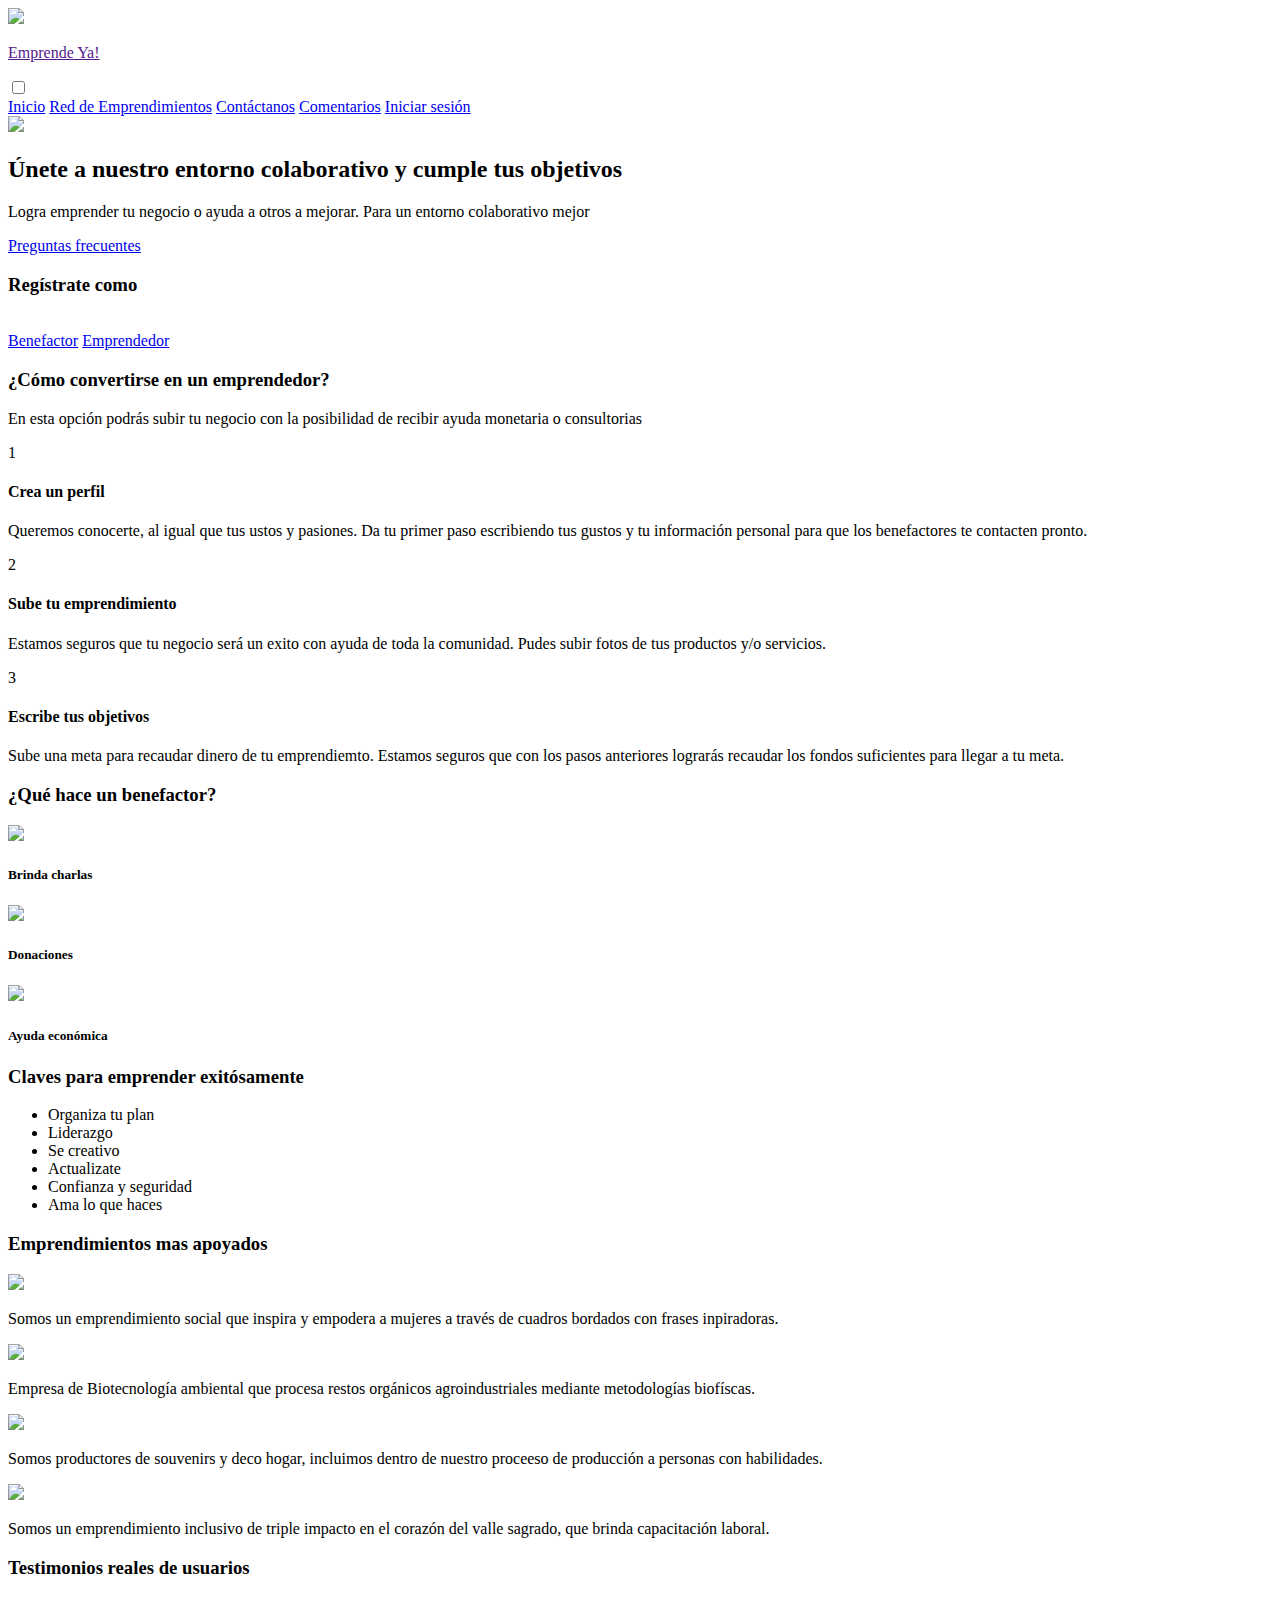
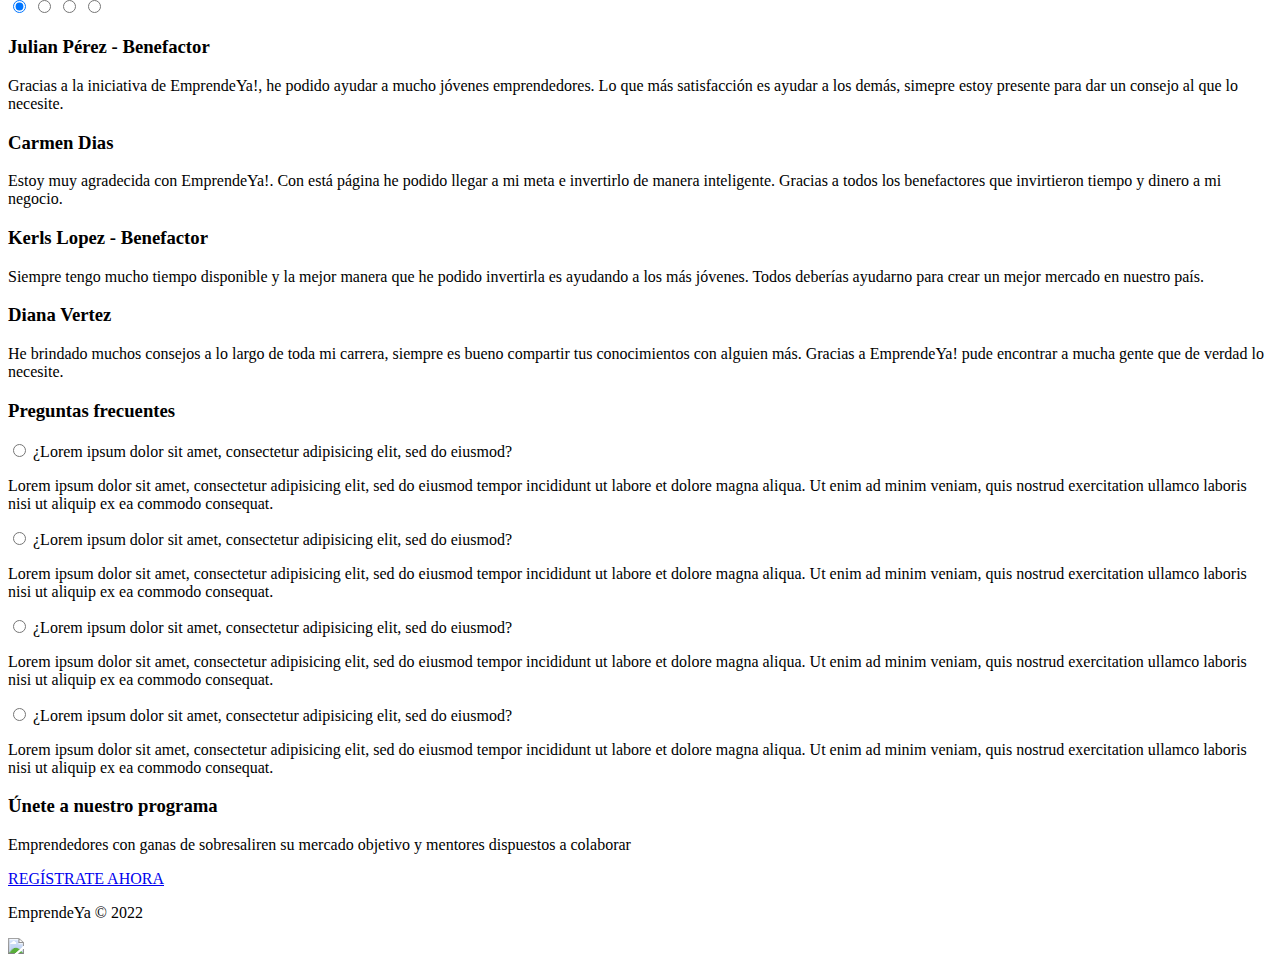
==== index.html @ cc8aed11 "Se implemento la primera version del index" ====
<!DOCTYPE html>
<html>
<head>
	<title>Emprende Ya</title>
	<meta http-equiv="X-UA-Compatible" content="ie=edge">
	 <meta charset="utf-8">
	 <meta name="viewport" content="width=device-width, initial-scale=1.0">
	 <link rel="stylesheet" type="text/css" href="css/styles.css">
	 <link rel="icon" href="img/icon.jpeg">
	 <link href="https://fonts.googleapis.com/css2?family=Aladin&familyChewy&family=Gochi+Hand&display=swap" rel="stylesheet">
	<link href="https://fonts.googleapis.com/css2?family=Anton&display=swap" rel="stylesheet">
	 <link href="https://fonts.googleapis.com/css2?family=Crimson+Text&family=Fuzzy+Bubbles:wght@700&family=Zilla+Slab:wght@300&display=swap" rel="stylesheet">
	 <script src="https://kit.fontawesome.com/d6000efb6a.js" crossorigin="anonymous"></script>
 
</head>
<body>
	<div class="ayuda">
					<a href="" class="fa-sharp fa-solid fa-question icon-ayuda"></a>
				</div>
	<header id="cabecera">
		<div class="contenedor">
			<div class="contenedor-logo">
				<a href="" class="a-logo">
					<img class="logo" src="img/icon.jpeg">
					<p>Emprende Ya!</p>
				</a>
			</div>
			
			
			<input type="checkbox" id="menu-bar">
			<label  id="bar-logo"class="icon-menu fa-solid fa-bars" for="menu-bar"></label>

			<nav class="menu">

				<a href="#">Inicio</a>
				<a href="#galeria">Red de Emprendimientos</a>
				<a href="contacto.html">Contáctanos</a>
				<a href="#comentarios">Comentarios</a>	
				<a href="iniciar.html" class="boton-general">Iniciar sesión</a>
			</nav>
		</div>
	</header>

	<main>
		
		<section id="banner">
			<img src="img/banner.png">
			<div class="contenedor">
				<h2>Únete a nuestro entorno colaborativo y cumple tus objetivos</h2>
				<p>Logra emprender tu negocio o ayuda a otros a mejorar. Para un entorno colaborativo mejor</p>
				<a class="a-pregunta"href="#preguntas">Preguntas frecuentes</a>
				
			</div>
		</section>

		<section id=sesion>
			<h3> Regístrate como</h3><br>
			<div>
				<a href="registro.html">Benefactor</a>
				<a href="registro.html">Emprendedor</a>
			</div>	
		</section >

		<section id=servicios>
			<section id="emprendedor-preg">
				<div class="timeline-cabecera">
					<h3>¿Cómo convertirse en un emprendedor?</h3>
					<p>En esta opción podrás subir tu negocio con la posibilidad de recibir ayuda monetaria o consultorias</p>
				</div>

				<div class="timeline-items">
					<div class="timeline-item">
						<div class="timeline-dot"></div>
						<div class="timeline-num">1</div>
						<div class="timeline-contenido">
							<h4>Crea un perfil</h4>
							<p>Queremos conocerte, al igual que tus ustos y pasiones. Da tu primer paso escribiendo tus gustos y tu información personal para que los benefactores te contacten pronto.</p>
						</div>
					</div>

					<div class="timeline-item">
						<div class="timeline-dot"></div>
						<div class="timeline-num">2</div>
						<div class="timeline-contenido">
							<h4>Sube tu emprendimiento</h4>
							<p> Estamos seguros que tu negocio será un exito con ayuda de toda la comunidad. Pudes subir fotos de tus productos y/o servicios.</p>
						</div>
					</div>

					<div class="timeline-item">
						<div class="timeline-dot"></div>
						<div class="timeline-num">3</div>
						<div class="timeline-contenido">
							<h4>Escribe tus objetivos</h4>
							<p> Sube una meta para recaudar dinero de tu emprendiemto. Estamos seguros que con los pasos anteriores lograrás recaudar los fondos suficientes para llegar a tu meta.</p>
						</div>

					</div>
				</div>
			</section>

			<section id="benefactor-preg">
				<h3>¿Qué hace un benefactor?</h3>

				<div class="contenedor">
					<article>
						<img src="https://www.esic.edu/sites/default/files/2020-07/hablar-en-publico.jpg">
						<br>
						<div class="icon num1"></div>
						<h5>Brinda charlas</h5>
					</article>

					<article>
						<img src="https://e00-expansion.uecdn.es/assets/multimedia/imagenes/2020/04/22/15875737087770.jpg">
						<br>
						<div class="icon num2"></div>
						<h5>Donaciones</h5>
					</article>

					<article>
						<img src="https://www.mundojuridico.info/wp-content/uploads/2021/07/ganancialidad-de-los-bienes-donados-por-terceros-a-los-conyuges.jpg">
						<br>
						<div class="icon num3"></div>
						<h5>Ayuda económica</h5>
					</article>
				</div>
			</section>

			<section id="claves">
				<h3>Claves para emprender exitósamente</h3>
				<div>
					<ul>
					<li>Organiza tu plan</li>
					<li>Liderazgo</li>
					<li>Se creativo</li>
					<li>Actualizate</li>
					<li>Confianza y seguridad</li>
					<li>Ama lo que haces</li>
				</ul>
				</div>
			</section>

			<section id=galeria>
				<h3>Emprendimientos mas apoyados</h3>
				<div class="galeria-grid">
					<div>
						<img src="https://www.kunan.com.pe/wp-content/uploads/2020/04/LOGOHC.jpg">
						<p>Somos un emprendimiento social que inspira y empodera a mujeres a través de cuadros bordados con frases inpiradoras.</p>
					</div>

					<div>
						<img src="https://www.kunan.com.pe/wp-content/uploads/2022/09/LOGO-BIOKAWSAY.png">
						<p>Empresa de Biotecnología ambiental que procesa restos orgánicos agroindustriales mediante metodologías biofíscas.</p>
					</div>

					<div>
						<img src="https://static.sellercenter.pe/images/products/g8fopf44N-logo0-CUSCO-ALPACA.png">
						<p>Somos productores de souvenirs y deco hogar, incluimos dentro de nuestro proceeso de producción a personas con habilidades.</p>
					</div>

					<div>
						<img src="https://raw.githubusercontent.com/Ana123hib/logos/main/LOGO-AMA-1.jpg">
						<p>Somos un emprendimiento inclusivo de triple impacto en el corazón del valle sagrado, que brinda capacitación laboral.</p>
					</div>
				</div>
			</section>
		</section>

		<section id=comentarios>
				<h3>Testimonios reales de usuarios</h3>
				<div id="slider">
					<input type="radio" name="slider" id="slide1" checked>
					<input type="radio" name="slider" id="slide2">
					<input type="radio" name="slider" id="slide3">
					<input type="radio" name="slider" id="slide4">

					<div id="slides">
						<div id="overflow">
							<div class="inner">
								<div class="slide slide_1">
									<div class="slide-contenedor">
										<div class="caja caja-img1"></div>
										<div class="caja texto">
											<h3>Julian Pérez - Benefactor</h3>
											<p>Gracias a la iniciativa de EmprendeYa!, he podido ayudar a mucho jóvenes emprendedores. Lo que más satisfacción es ayudar a los demás, simepre estoy presente para dar un  consejo al que lo necesite. </p>
										</div>
									</div>
								</div>

								<div class="slide slide_2">
									<div class="slide-contenedor">
										<div class="caja caja-img2"> </div>
										<div class="caja texto">
											<h3>Carmen Dias</h3>
											<p>Estoy muy agradecida con EmprendeYa!. Con está página he podido llegar a mi meta e invertirlo de manera inteligente. Gracias a todos los benefactores que invirtieron tiempo y dinero a mi negocio.</p>
										</div>
									</div>
								</div>
								

								<div class="slide slide_3">
									<div class="slide-contenedor">
										<div class="caja caja-img3"> </div>
										<div class="caja texto">
											<h3>Kerls Lopez - Benefactor</h3>
											<p>Siempre tengo mucho tiempo disponible y la mejor manera que he podido invertirla es ayudando a los más jóvenes. Todos deberías ayudarno para crear un mejor mercado en nuestro país.</p>
										</div>
									</div>
								</div>


								<div class="slide slide_4">
									<div class="slide-contenedor">
										<div class="caja caja-img4"> </div>
										<div class="caja texto">
											<h3>Diana Vertez</h3>
											<p>He brindado muchos consejos a lo largo de toda mi carrera, siempre es bueno compartir tus conocimientos con alguien más. Gracias a EmprendeYa! pude encontrar a mucha gente que de verdad lo necesite.</p>
										</div>
									</div>
								</div>								
							</div>
						</div>

						
					</div>
					<div id="controls">
							<label for="slide1"></label>
							<label for="slide2"></label>
							<label for="slide3"></label>
							<label for="slide4"></label>
					</div>

					<div id="bullets">
							<label for="slide1"></label>
							<label for="slide2"></label>
							<label for="slide3"></label>
							<label for="slide4"></label>
					</div>
				</div>
		</section>

		<section id="preguntas">
			<div class="contenedor-acordeon">
				<h3>Preguntas frecuentes</h3>
				<div class="acordeon">
					
						<input type="radio" name="acordeon" id="btn-acordeon1" class="btn-acordeon">
						<label for="btn-acordeon1">
						¿Lorem ipsum dolor sit amet, consectetur adipisicing elit, sed do eiusmod?</label>
						
					
					<div class="contenido-acordeon">
						<p>Lorem ipsum dolor sit amet, consectetur adipisicing elit, sed do eiusmod
						tempor incididunt ut labore et dolore magna aliqua. Ut enim ad minim veniam,
						quis nostrud exercitation ullamco laboris nisi ut aliquip ex ea commodo
						consequat.</p>
					</div>
				</div>

				<div class="acordeon">
					
						<input type="radio" name="acordeon" id="btn-acordeon2" class="btn-acordeon">
						<label for="btn-acordeon2">
						¿Lorem ipsum dolor sit amet, consectetur adipisicing elit, sed do eiusmod? 
						</label>
						
				
					<div class="contenido-acordeon">
						<p>Lorem ipsum dolor sit amet, consectetur adipisicing elit, sed do eiusmod
						tempor incididunt ut labore et dolore magna aliqua. Ut enim ad minim veniam,
						quis nostrud exercitation ullamco laboris nisi ut aliquip ex ea commodo
						consequat.</p>
					</div>
				</div>

				<div class="acordeon">
					<input type="radio" name="acordeon" id="btn-acordeon3" class="btn-acordeon">
					<label for="btn-acordeon3">
						¿Lorem ipsum dolor sit amet, consectetur adipisicing elit, sed do eiusmod?<div class="icon-mas"></div>
					</label>
					<div class="contenido-acordeon">
						<p>Lorem ipsum dolor sit amet, consectetur adipisicing elit, sed do eiusmod
						tempor incididunt ut labore et dolore magna aliqua. Ut enim ad minim veniam,
						quis nostrud exercitation ullamco laboris nisi ut aliquip ex ea commodo
						consequat.</p>
					</div>
				</div>

				<div class="acordeon">
					<input type="radio" name="acordeon" id="btn-acordeon4" class="btn-acordeon">
					<label for="btn-acordeon4">
						¿Lorem ipsum dolor sit amet, consectetur adipisicing elit, sed do eiusmod? <div class="icon-mas"></div>
					</label>
					<div class="contenido-acordeon">
						<p>Lorem ipsum dolor sit amet, consectetur adipisicing elit, sed do eiusmod
						tempor incididunt ut labore et dolore magna aliqua. Ut enim ad minim veniam,
						quis nostrud exercitation ullamco laboris nisi ut aliquip ex ea commodo
						consequat.</p>
					</div>
				</div>
			</div>
		</section>

		<section id="call">
			<h3>Únete a nuestro programa</h3>
			<p>Emprendedores con ganas de sobresaliren su mercado objetivo y mentores dispuestos a colaborar</p>
			<a class="boton-general" href="registro.html">REGÍSTRATE AHORA</a>
		</section>
	</main>

	<footer id=SobreNosotros>
	
			<div class="contenedor">
				<div>
					<p class="copy">EmprendeYa &copy; 2022</p>
				</div>
		
				<div class="contenedor-img">
					<img src="img/icon.jpeg">
				</div>
				
				<div class="sociales">
					<div>
						<a class="fa-brands fa-facebook"href=""></a>
						<a class="fa-brands fa-instagram"href=""></a>
						<a class="fa-brands fa-twitter"href=""></a>
					</div>
					
				</div>
			</div>
	</footer>

</body>
</html>
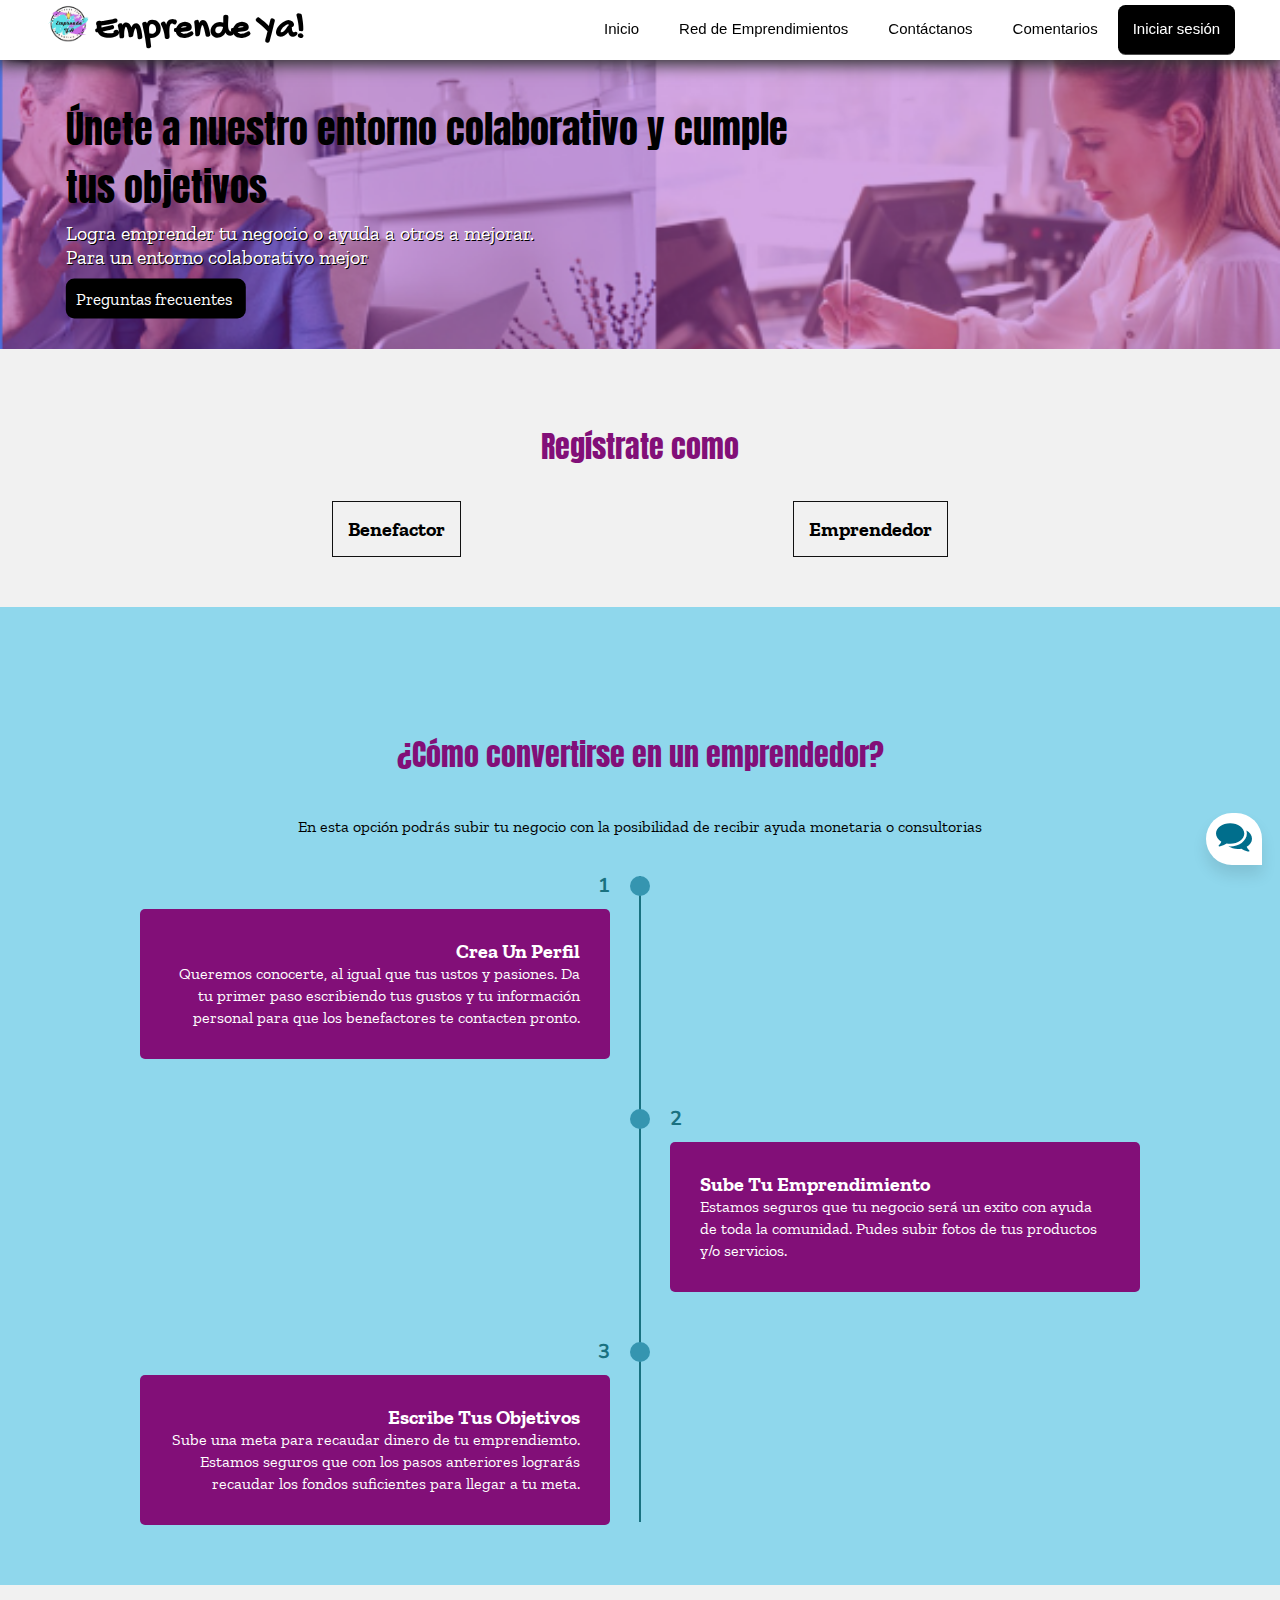
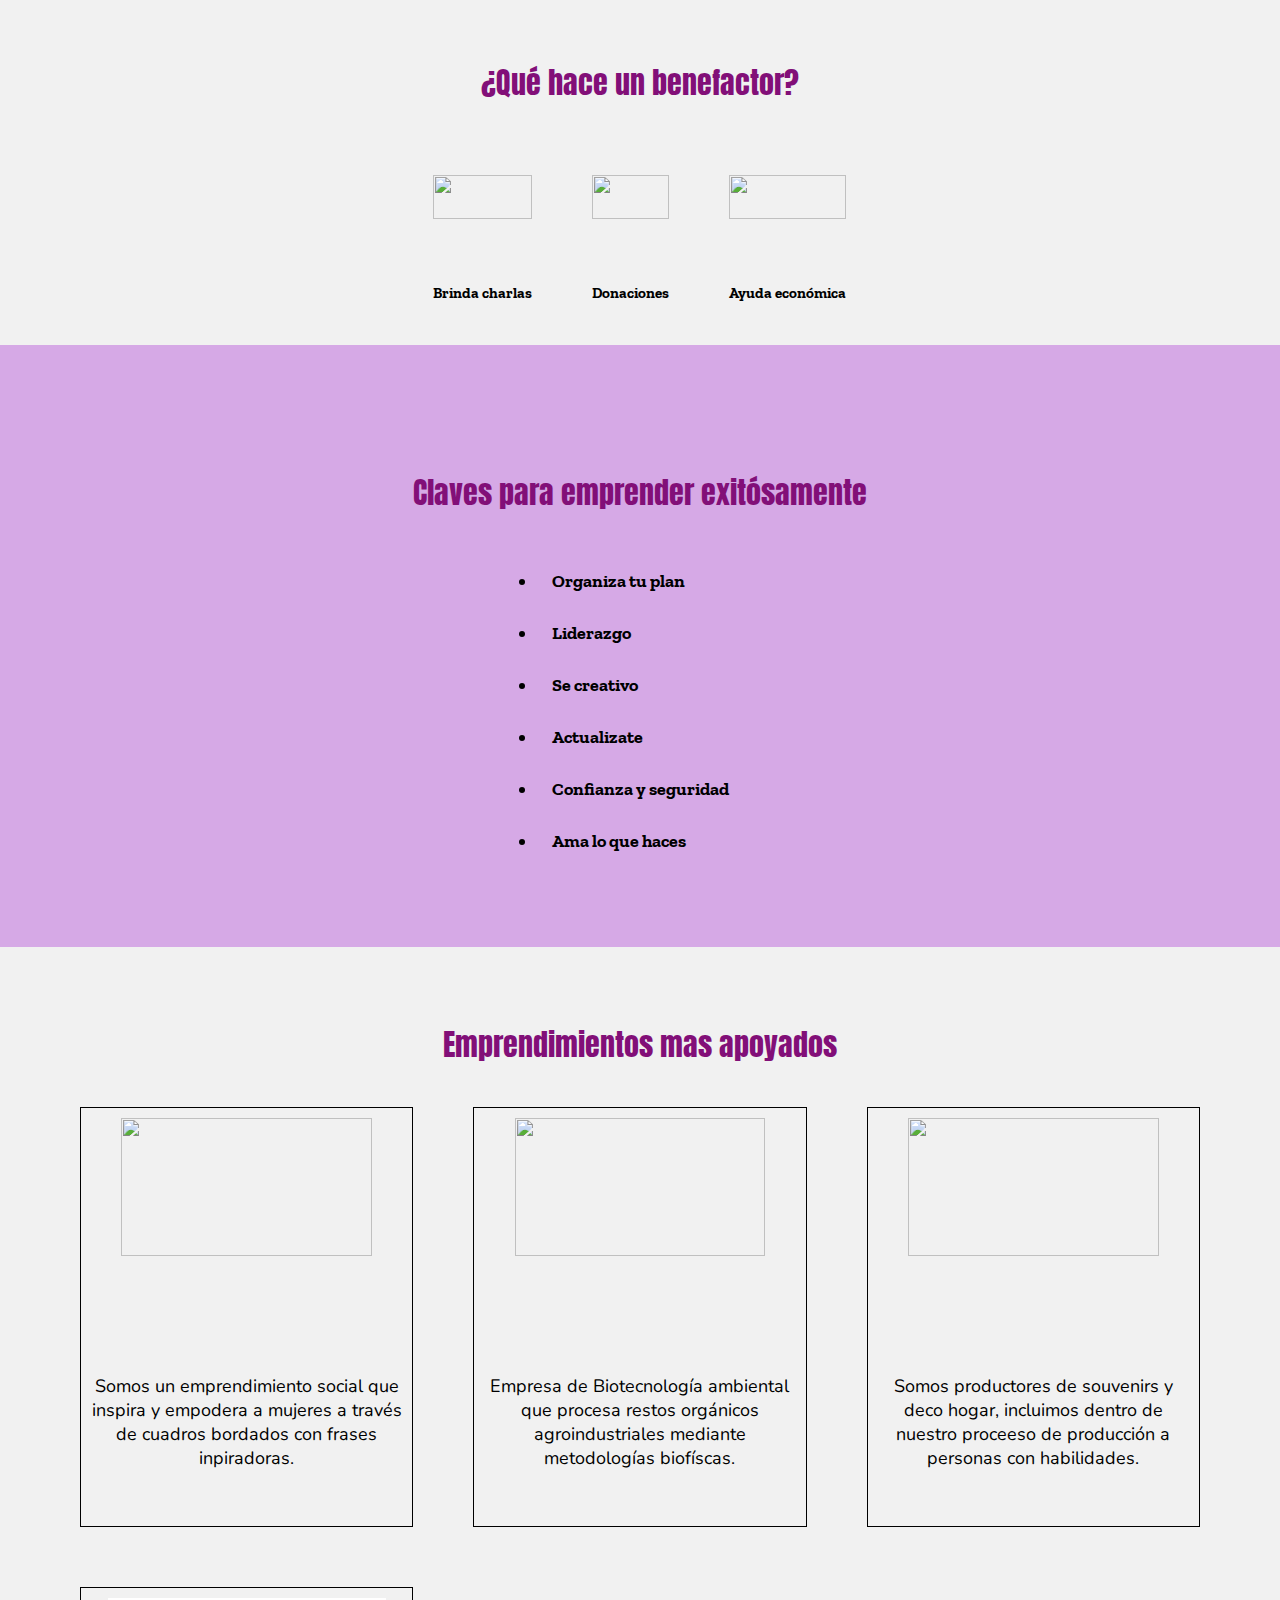
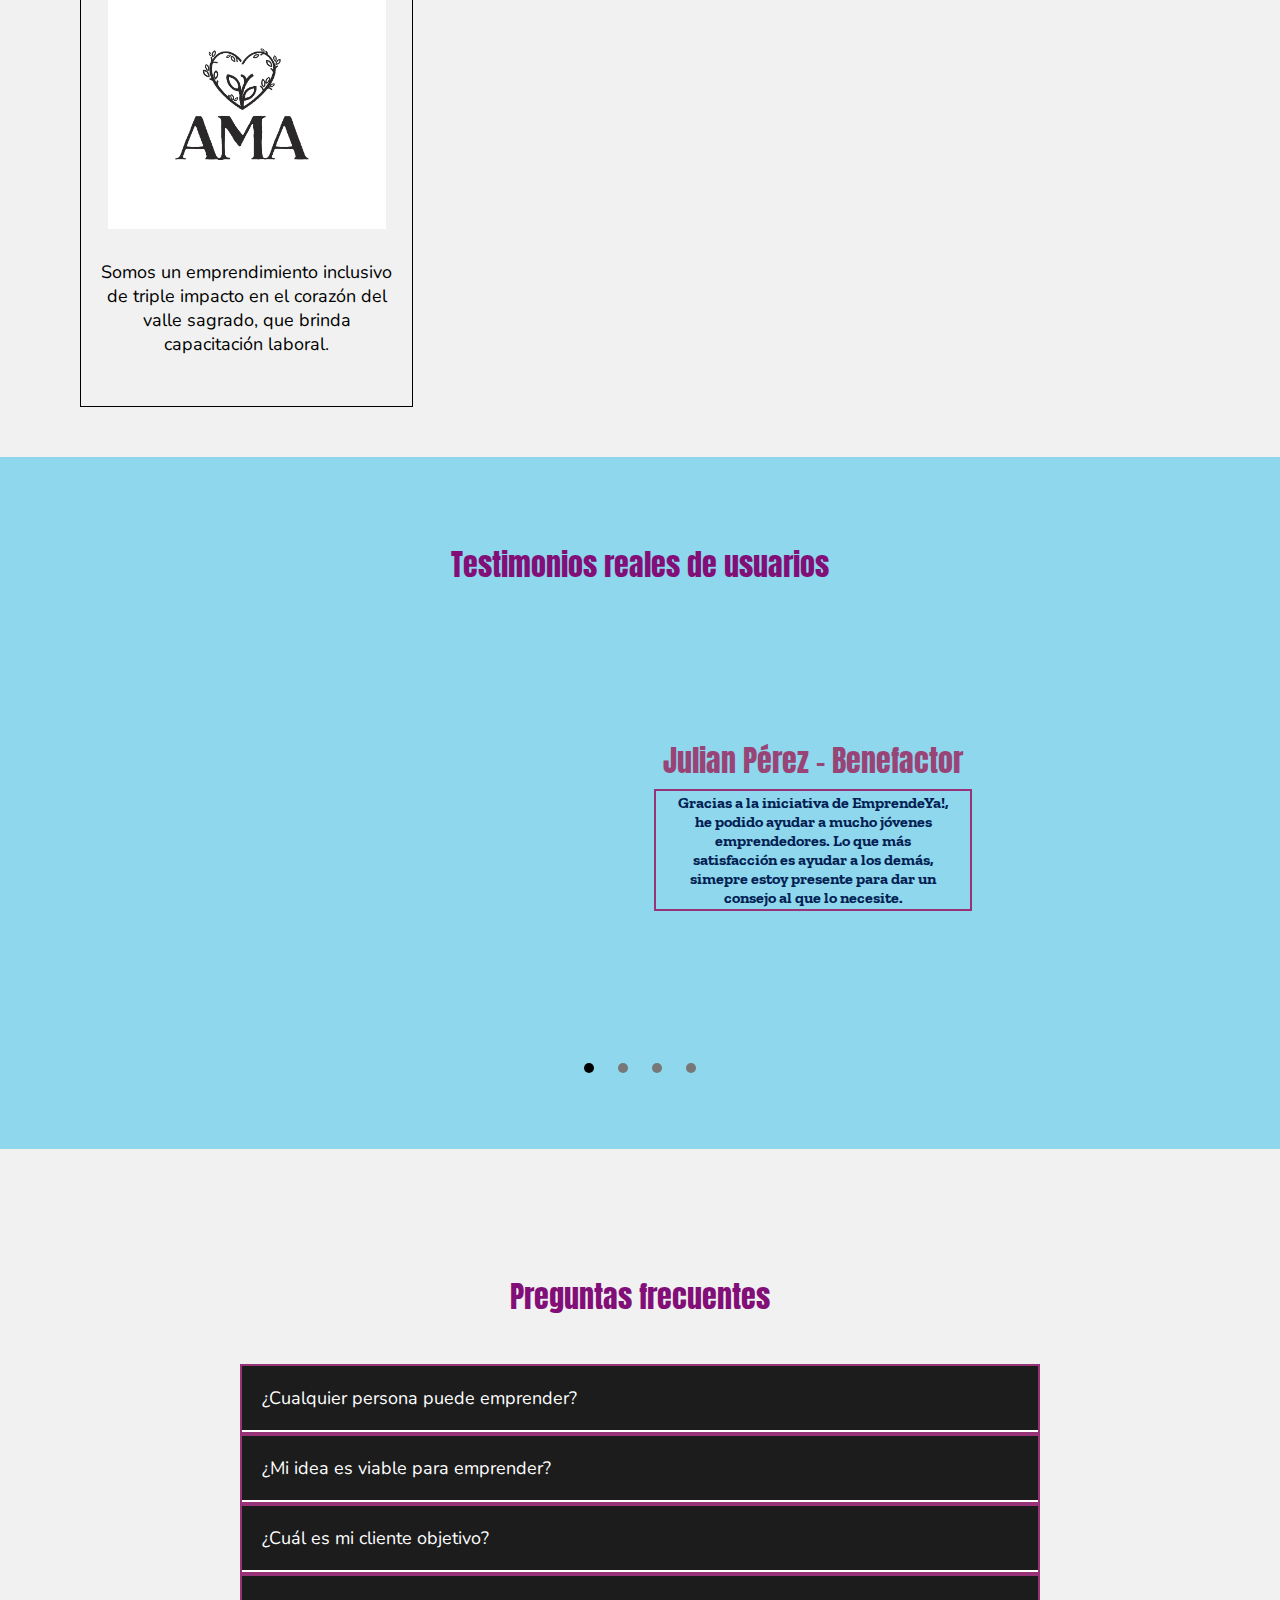
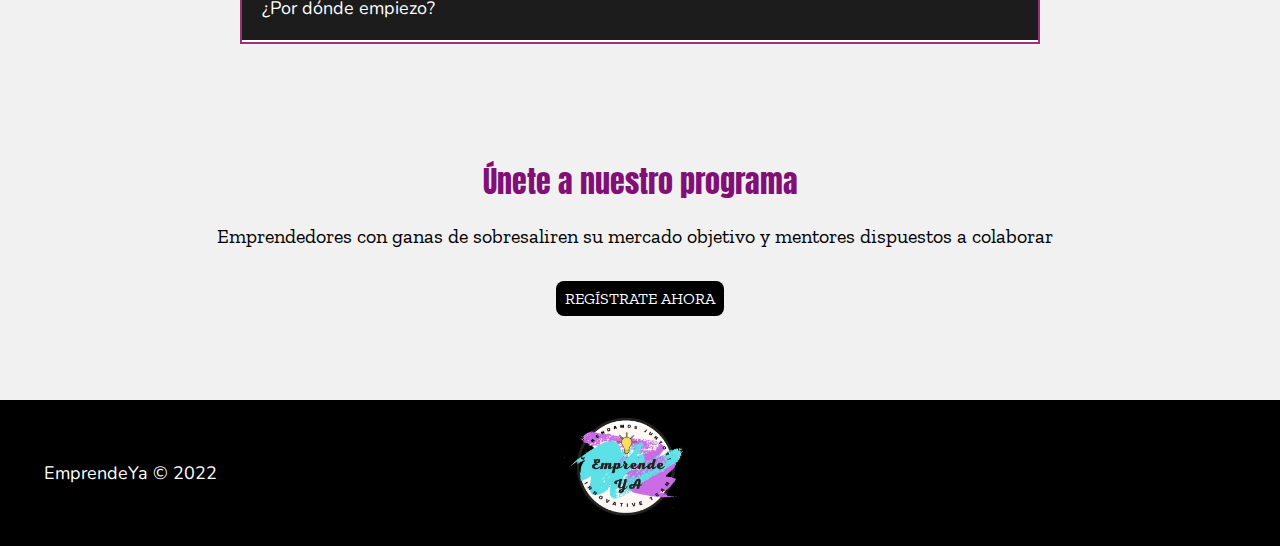
==== commit 87bdbf05: "Actualización de todos los archivos e implementación del chatbot" ====
--- a/index.html
+++ b/index.html
@@ -6,17 +6,19 @@
 	 <meta charset="utf-8">
 	 <meta name="viewport" content="width=device-width, initial-scale=1.0">
 	 <link rel="stylesheet" type="text/css" href="css/styles.css">
+	 <link href="https://fonts.googleapis.com/css2?family=Nunito:ital,wght@0,300;0,400;0,600;1,300&display=swap" rel="stylesheet">
+     <link rel="stylesheet" href="./assets/css/chat.css">
+     <link rel="stylesheet" href="./assets/css/style.css">
+     <link rel="stylesheet" href="./assets/css/typing.css">
 	 <link rel="icon" href="img/icon.jpeg">
 	 <link href="https://fonts.googleapis.com/css2?family=Aladin&familyChewy&family=Gochi+Hand&display=swap" rel="stylesheet">
-	<link href="https://fonts.googleapis.com/css2?family=Anton&display=swap" rel="stylesheet">
+	 <link href="https://fonts.googleapis.com/css2?family=Anton&display=swap" rel="stylesheet">
 	 <link href="https://fonts.googleapis.com/css2?family=Crimson+Text&family=Fuzzy+Bubbles:wght@700&family=Zilla+Slab:wght@300&display=swap" rel="stylesheet">
 	 <script src="https://kit.fontawesome.com/d6000efb6a.js" crossorigin="anonymous"></script>
  
 </head>
 <body>
-	<div class="ayuda">
-					<a href="" class="fa-sharp fa-solid fa-question icon-ayuda"></a>
-				</div>
+
 	<header id="cabecera">
 		<div class="contenedor">
 			<div class="contenedor-logo">
@@ -159,7 +161,7 @@
 					</div>
 
 					<div>
-						<img src="https://raw.githubusercontent.com/Ana123hib/logos/main/LOGO-AMA-1.jpg">
+						<img src=img/logo_emprendimiento.png>
 						<p>Somos un emprendimiento inclusivo de triple impacto en el corazón del valle sagrado, que brinda capacitación laboral.</p>
 					</div>
 				</div>
@@ -246,14 +248,11 @@
 					
 						<input type="radio" name="acordeon" id="btn-acordeon1" class="btn-acordeon">
 						<label for="btn-acordeon1">
-						¿Lorem ipsum dolor sit amet, consectetur adipisicing elit, sed do eiusmod?</label>
+						¿Cualquier persona puede emprender?</label>
 						
 					
 					<div class="contenido-acordeon">
-						<p>Lorem ipsum dolor sit amet, consectetur adipisicing elit, sed do eiusmod
-						tempor incididunt ut labore et dolore magna aliqua. Ut enim ad minim veniam,
-						quis nostrud exercitation ullamco laboris nisi ut aliquip ex ea commodo
-						consequat.</p>
+						<p>No todo el mundo tiene las capacidades y habilidades necesarias para emprender, Un emprendedor debe ser capaz de sostener siempre la más intensa batalla para dar a conocer su proyecto y echarlo a andar, luego debe ser capaz de sobreponerse a todos los tropiezos que encontrará en el trayecto. Si eres una persona constante, con las ideas claras y con una gran fuerza de voluntad, sin duda estás en el buen camino.</p>
 					</div>
 				</div>
 
@@ -261,41 +260,32 @@
 					
 						<input type="radio" name="acordeon" id="btn-acordeon2" class="btn-acordeon">
 						<label for="btn-acordeon2">
-						¿Lorem ipsum dolor sit amet, consectetur adipisicing elit, sed do eiusmod? 
+						¿Mi idea es viable para emprender? 
 						</label>
 						
 				
 					<div class="contenido-acordeon">
-						<p>Lorem ipsum dolor sit amet, consectetur adipisicing elit, sed do eiusmod
-						tempor incididunt ut labore et dolore magna aliqua. Ut enim ad minim veniam,
-						quis nostrud exercitation ullamco laboris nisi ut aliquip ex ea commodo
-						consequat.</p>
+						<p>Es muy fácil soñar gracias a nuestra imaginación, pero bastante más complejo convertirlo en algo viable. Debes pensar qué herramientas, técnicas y tecnologías necesitas para llevar a cabo tu idea o proyecto. Cuánta gente necesitas, qué cantidad de dinero deberías invertir o qué necesidades cubriría.</p>
 					</div>
 				</div>
 
 				<div class="acordeon">
 					<input type="radio" name="acordeon" id="btn-acordeon3" class="btn-acordeon">
 					<label for="btn-acordeon3">
-						¿Lorem ipsum dolor sit amet, consectetur adipisicing elit, sed do eiusmod?<div class="icon-mas"></div>
+						¿Cuál es mi cliente objetivo?<div class="icon-mas"></div>
 					</label>
 					<div class="contenido-acordeon">
-						<p>Lorem ipsum dolor sit amet, consectetur adipisicing elit, sed do eiusmod
-						tempor incididunt ut labore et dolore magna aliqua. Ut enim ad minim veniam,
-						quis nostrud exercitation ullamco laboris nisi ut aliquip ex ea commodo
-						consequat.</p>
+						<p>A la hora de lanzar un producto o servicio, debemos tener claro para qué finalidad se ha creado, una vez sepamos qué tipo de necesidades está destinado a cubrir nuestro producto o servicio, debemos pensar a qué tipo de target irá dirigido. Conocer la edad, la ubicación geográfica, los intereses y los hábitos de consumo de los consumidores que tienen empresas del mismo sector.</p>
 					</div>
 				</div>
 
 				<div class="acordeon">
 					<input type="radio" name="acordeon" id="btn-acordeon4" class="btn-acordeon">
 					<label for="btn-acordeon4">
-						¿Lorem ipsum dolor sit amet, consectetur adipisicing elit, sed do eiusmod? <div class="icon-mas"></div>
+						¿Por dónde empiezo? <div class="icon-mas"></div>
 					</label>
 					<div class="contenido-acordeon">
-						<p>Lorem ipsum dolor sit amet, consectetur adipisicing elit, sed do eiusmod
-						tempor incididunt ut labore et dolore magna aliqua. Ut enim ad minim veniam,
-						quis nostrud exercitation ullamco laboris nisi ut aliquip ex ea commodo
-						consequat.</p>
+						<p>Cuando tienes claro que quieres emprender lo que tienes que hacer es crear un plan de negocio en el cual estén contenidos una explicación del producto y servicio. Asimismo, determinar una inversión inicial, tenemos que describir que necesitamos, realizar un estudio de mercado y hablar con otros emprendedores o mentores.</p>
 					</div>
 				</div>
 			</div>
@@ -329,6 +319,54 @@
 				</div>
 			</div>
 	</footer>
+	<div class="container ayuda">
+        <div class="chatbox">
+            <div class="chatbox__support">
+                <div class="chatbox__header">
+                    <div class="chatbox__image--header">
+						<img src="./img/BotIcon.png" class="image_Bot"alt="imageBot">
+                    </div>
+                    <div class="chatbox__content--header">
+                        <h4 class="chatbox__heading--header">Hola soy Busti!</h4>
+                        <p class="chatbox__description--header">Estoy aqui para ayudarte, escríbeme tus dudas.</p>
+                    </div>
+                </div>
+                <div class="chatbox__messages">
+                    <div>
+                        <div class="messages__item messages__item--visitor">
+                            Hola, en que puedo ayudarte?
+                        </div>
+                        <div class="messages__item messages__item--operator">
+                            Buenas tardes, quisiera saber como puedo registrarme en el aplicativo.
+                        </div>
+                        <div class="messages__item messages__item--visitor">
+                            Si claro, debes dirigirte al inicio de la pagina web y hay dos opciones para registrarse, como emprendedor o benefactor.
+                        </div>
+                        <div class="messages__item messages__item--operator">
+                            Gracias por la ayuda. 
+                        </div>
+                        <div class="messages__item messages__item--typing">
+                            <span class="messages__dot"></span>
+                            <span class="messages__dot"></span>
+                            <span class="messages__dot"></span>
+                        </div>
+                    </div>
+                </div>
+                <div class="chatbox__footer">
+					<img src="./img/icons/emojis.svg" alt="">
+                    <img src="./img/icons/microphone.svg" alt="">
+                    <input type="text" placeholder="Escribe un mensaje...">
+                    <p class="chatbox__send--footer">Enviar</p>
+                    <img src="./img/icons/clip.svg" alt="">
+                </div>
+            </div>
+            <div class="chatbox__button">
+                <button>button</button>
+            </div>
+        </div>
+    </div>
+    <script src="./assets/js/Chat.js"></script>
+    <script src="./assets/js/app.js"></script>
 
 </body>
 </html>
--- a/css/styles.css
+++ b/css/styles.css
@@ -0,0 +1,84 @@
+@import url(menu.css);
+@import url(banner.css);
+@import url(preguntas.css);
+@import url(benefactor-pregunta.css);
+@import url(claves.css);
+@import url(galeria.css);
+@import url(comentarios.css);
+@import url(prueba.css);
+@import url(equipo.css);
+@import url(call-to-acction.css);
+@import url(preg-frecuentes.css);
+@import url(registro.css);
+@import url(inciar.css);
+@import url(contacto.css);
+*
+{
+	margin:0;
+	padding: 0;
+	box-sizing: border-box;
+	text-decoration: none;
+	scroll-behavior: smooth;
+}
+
+header
+{
+	background: #fff;
+	width: 100%;
+	height: 50px;
+	box-shadow: 0 3px 15px 2px rgb(50 50 50);
+	position: fixed;
+	top: 0;
+	left: 0;
+	z-index: 100;
+}
+
+.contenedor
+{
+	width: 98%;
+    margin:auto;
+}
+
+.contenedor-logo
+{
+	float: left;
+
+}
+
+
+
+header .contenedor
+{
+	display: table;
+	width: 93%;
+    margin:auto;
+}
+
+section
+{
+	width: 100%;
+	margin-bottom: 50px; 
+}
+
+h3
+{
+	font-family: 'Anton', sans-serif;
+	font-weight: lighter;
+	color:rgba(130,15,120);
+	font-size: 22px;
+	margin: 40px;
+	padding:25px 0 0;
+}
+
+@media (min-width:800px)
+{
+	header label
+	{
+		display: none;
+	}
+
+	h3
+	{
+		font-size: 30px;
+	}
+}
--- a/assets/css/chat.css
+++ b/assets/css/chat.css
@@ -0,0 +1,75 @@
+
+
+/* CHATBOX
+=============== */
+.chatbox {
+    position: absolute;
+    bottom: 30px;
+    right: 30px;
+}
+
+/* CONTENT IS CLOSE */
+.chatbox__support {
+    display: flex;
+    flex-direction: column;
+    background: #eee;
+    width: 300px;
+    height: 350px;
+    z-index: -123456;
+    opacity: 0;
+    display: none;
+    transition: all .5s ease-in-out;
+}
+
+/* CONTENT ISOPEN */
+.chatbox--active {
+    display: flex;
+    transform: translateY(-40px);
+    z-index: 123456;
+    opacity: 1;
+    
+}
+
+/* BUTTON */
+.chatbox__button {
+    text-align: right;
+}
+
+
+/* HEADER */
+.chatbox__header {
+    position: sticky;
+    top: 0;
+    background: orange;
+}
+
+/* MESSAGES */
+.chatbox__messages {
+    margin-top: auto;
+    display: flex;
+    flex-direction: column;
+    overflow-y: scroll;
+    flex-direction: column-reverse;
+}
+
+.messages__item {
+    background: orange;
+    max-width: 60.6%;
+    width: fit-content;
+}
+
+.messages__item--operator {
+    margin-left: auto;
+}
+
+.messages__item--visitor {
+    margin-right: auto;
+}
+
+/* FOOTER */
+.chatbox__footer {
+    position: sticky;
+    bottom: 0;
+}
+
+
--- a/assets/css/style.css
+++ b/assets/css/style.css
@@ -0,0 +1,133 @@
+* {
+    box-sizing: border-box;
+    margin: 0;
+    padding: 0;
+}
+
+*, html {
+    --primaryGradient: linear-gradient(93.12deg, #85d2e9 0.52%, #00A4D3 100%);
+    --secondaryGradient: linear-gradient(268.91deg, #85d2e9 -2.14%, #00A4D3 99.69%);
+    --primaryBoxShadow: 0px 10px 15px rgba(0, 0, 0, 0.1);
+    --secondaryBoxShadow: 0px -10px 15px rgba(0, 0, 0, 0.1);
+    --light: 300;
+    --regular: 400;
+    --semiBold: 600;
+    --extraLight: 300;
+    --italic: 300;
+    --primary: #00A4D3;
+}
+
+/* 300;0,400;0,600;1,300 */
+
+body {
+    font-family: 'Nunito', sans-serif;
+    font-weight: 400;
+    font-size: 100%;
+    background: #F1F1F1;
+}
+
+.chatbox__support {
+    background: #f9f9f9;
+    height: 450px;
+    width: 350px;
+    box-shadow: 0px 0px 15px rgba(0, 0, 0, 0.1);
+    border-top-left-radius: 20px;
+    border-top-right-radius: 20px;
+}
+
+/* HEADER */
+.chatbox__header {
+    background: var(--primaryGradient);
+    display: flex;
+    flex-direction: row;
+    align-items: center;
+    justify-content: center;
+    padding: 15px 20px;
+    border-top-left-radius: 20px;
+    border-top-right-radius: 20px;
+    box-shadow: var(--primaryBoxShadow);
+}
+.image_Bot
+{
+    width: 60px;
+    height: 60px;
+}
+.chatbox__image--header {
+    margin-right: 10px;
+}
+
+.chatbox__heading--header {
+    font-size: 1.2rem;
+    color: white;
+}
+
+.chatbox__description--header {
+    font-size: .9rem;
+    color: white;
+}
+
+/* Messages */
+.chatbox__messages {
+    padding: 0 20px;
+}
+
+.messages__item {
+    margin-top: 10px;
+    background: #E0E0E0; 
+    padding: 8px 12px;
+    max-width: 70%;
+}
+
+.messages__item--visitor,
+.messages__item--typing {
+    border-top-left-radius: 20px;
+    border-top-right-radius: 20px;
+    border-bottom-right-radius: 20px;
+}
+
+.messages__item--operator {
+    border-top-left-radius: 20px;
+    border-top-right-radius: 20px;
+    border-bottom-left-radius: 20px;
+    background: var(--primary);
+    color: white;
+}
+
+/* FOOTER */
+.chatbox__footer {
+    display: flex;
+    flex-direction: row;
+    align-items: center;
+    justify-content: space-between;
+    padding: 20px 20px;
+    background: var(--secondaryGradient);
+    box-shadow: var(--secondaryBoxShadow);
+    border-bottom-right-radius: 10px;
+    border-bottom-left-radius: 10px;
+    margin-top: 20px;
+}
+
+.chatbox__footer input {
+    border: none;
+    padding: 10px 10px;
+    border-radius: 30px;
+    text-align: center;
+}
+
+.chatbox__send--footer {
+    color: white;
+}
+
+.chatbox__button button,
+.chatbox__button button:focus,
+.chatbox__button button:visited {
+    padding: 10px;
+    background: white;
+    border: none;
+    outline: none;
+    border-top-left-radius: 50px;
+    border-top-right-radius: 50px;
+    border-bottom-left-radius: 50px;
+    box-shadow: 0px 10px 15px rgba(0, 0, 0, 0.1);
+    cursor: pointer;
+}--- a/assets/css/typing.css
+++ b/assets/css/typing.css
@@ -0,0 +1,53 @@
+.messages__item--typing {
+    will-change: transform;
+    width: auto;
+    border-top-right-radius: 20px;
+    border-top-left-radius: 20px;
+    border-bottom-right-radius: 20px;
+    padding: 15px 20px;
+    display: table;
+    margin-right: auto;
+    position: relative;
+    animation: 2s bulge infinite ease-out;
+}
+
+.messages__item--typing::before,
+.messages__item--typing::after {
+      content: '';
+      position: absolute;
+      bottom: -2px;
+      left: -2px;
+      height: 10px;
+      width: 10px;
+      border-radius: 50%;
+}
+.messages__item--typing::after {
+      height: 10px;
+      width: 10px;
+      left: -10px;
+      bottom: -10px;
+}
+span.messages__dot {
+    height: 8px;
+    width: 8px;
+    float: left;
+    margin: 0 1px;
+    background-color: #9E9EA1;
+    display: block;
+    border-radius: 50%;
+    opacity: 0.4;
+    animation: 1s blink infinite;
+}
+  
+@keyframes blink {
+    50% {
+        opacity: 1;
+    }
+}
+  
+@keyframes bulge {
+    50% {
+        transform: scale(1.05);
+    }
+}
+  